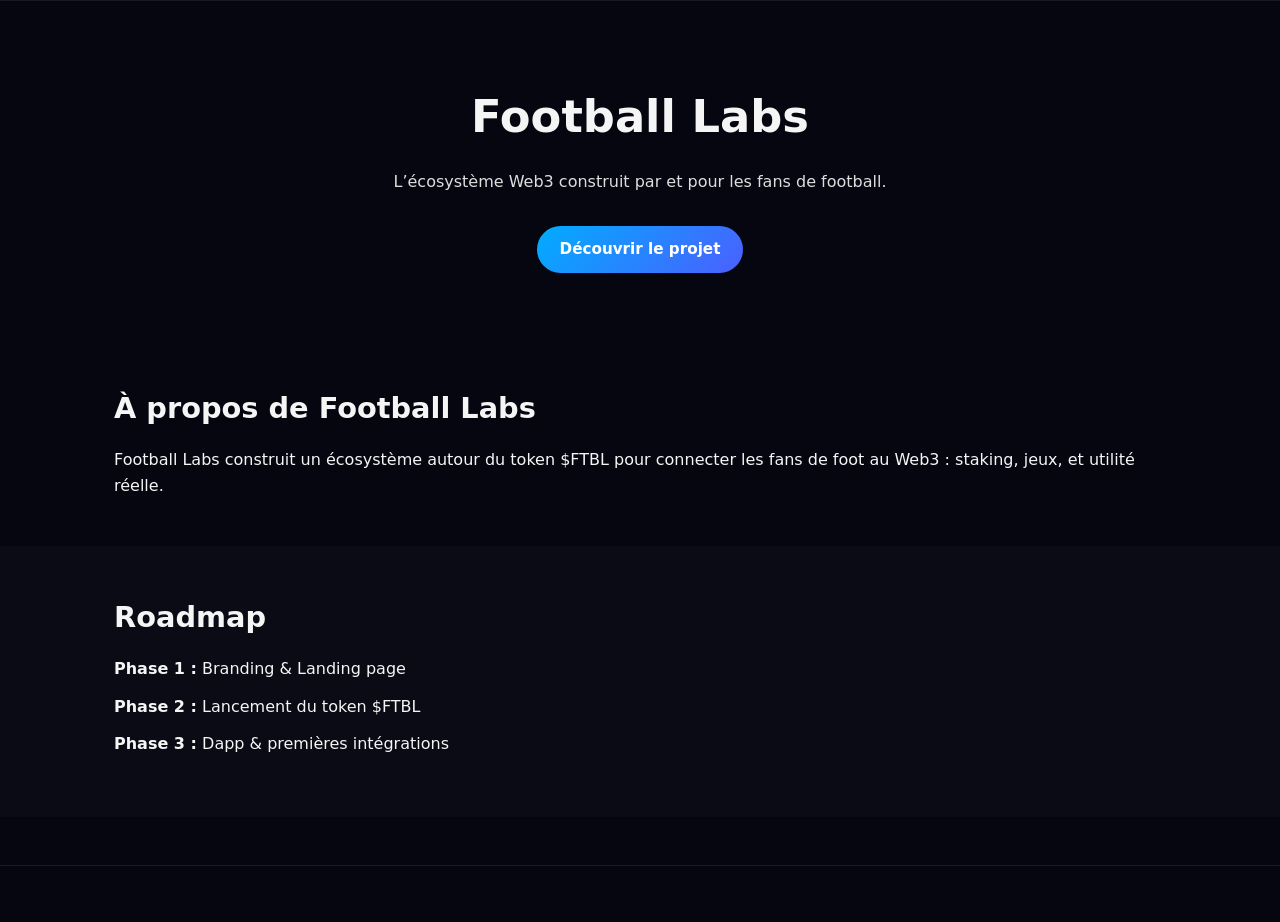
==== index.html @ 485116f6 "Initial FL V0.1" ====
<!DOCTYPE html>
<html lang="fr">
<head>
  <meta charset="UTF-8" />
  <meta name="viewport" content="width=device-width, initial-scale=1.0" />
  <title>Football Labs – FTBL</title>
  <link rel="stylesheet" href="assets/css/style.css" />
</head>
<body>
  <!-- HEADER injecté -->
  <header id="site-header"></header>

  <main>
    <!-- Section Hero -->
    <section class="hero">
      <div class="container">
        <h1>Football Labs</h1>
        <p class="subtitle">
          L’écosystème Web3 construit par et pour les fans de football.
        </p>
        <a href="#about" class="btn-primary">Découvrir le projet</a>
      </div>
    </section>

    <!-- Section À propos -->
    <section id="about" class="section">
      <div class="container">
        <h2>À propos de Football Labs</h2>
        <p>
          Football Labs construit un écosystème autour du token $FTBL pour
          connecter les fans de foot au Web3 : staking, jeux, et utilité réelle.
        </p>
      </div>
    </section>

    <!-- Section Roadmap (exemple) -->
    <section id="roadmap" class="section section-alt">
      <div class="container">
        <h2>Roadmap</h2>
        <ul class="roadmap">
          <li><strong>Phase 1 :</strong> Branding & Landing page</li>
          <li><strong>Phase 2 :</strong> Lancement du token $FTBL</li>
          <li><strong>Phase 3 :</strong> Dapp & premières intégrations</li>
        </ul>
      </div>
    </section>
  </main>

  <!-- FOOTER injecté -->
  <footer id="site-footer"></footer>

  <script src="assets/js/main.js"></script>
</body>
</html>
---- assets/css/style.css ----
*,
*::before,
*::after {
  box-sizing: border-box;
  margin: 0;
  padding: 0;
}

body {
  font-family: system-ui, -apple-system, BlinkMacSystemFont, "Segoe UI", sans-serif;
  background: #050610;
  color: #f5f5f5;
  line-height: 1.6;
}

a {
  color: inherit;
  text-decoration: none;
}

.container {
  width: 100%;
  max-width: 1100px;
  margin: 0 auto;
  padding: 0 1.5rem;
}

/* HEADER */

header {
  position: sticky;
  top: 0;
  z-index: 20;
  backdrop-filter: blur(10px);
  background: rgba(5, 6, 16, 0.85);
  border-bottom: 1px solid rgba(255, 255, 255, 0.08);
}

.nav-container {
  display: flex;
  align-items: center;
  justify-content: space-between;
  padding: 1rem 0;
  gap: 1rem;
}

.logo {
  display: flex;
  align-items: center;
  gap: 0.6rem;
  font-weight: 700;
}

.logo img {
  width: 32px;
  height: 32px;
}

.nav {
  display: flex;
  gap: 1.5rem;
  font-size: 0.95rem;
}

.nav a {
  opacity: 0.8;
}

.nav a:hover {
  opacity: 1;
}

/* HERO */

.hero {
  padding: 5rem 0 4rem;
  text-align: center;
}

.hero h1 {
  font-size: 2.8rem;
  margin-bottom: 1rem;
}

.hero .subtitle {
  max-width: 600px;
  margin: 0.5rem auto 2rem;
  opacity: 0.9;
}

/* SECTIONS */

.section {
  padding: 3rem 0;
}

.section-alt {
  background: rgba(255, 255, 255, 0.02);
}

.section h2 {
  font-size: 1.8rem;
  margin-bottom: 1rem;
}

/* ROADMAP */

.roadmap {
  list-style: none;
}

.roadmap li {
  margin-bottom: 0.75rem;
}

/* BUTTONS */

.btn-primary,
.btn-secondary {
  display: inline-flex;
  align-items: center;
  justify-content: center;
  padding: 0.7rem 1.4rem;
  border-radius: 999px;
  font-weight: 600;
  font-size: 0.95rem;
  border: none;
  cursor: pointer;
}

.btn-primary {
  background: linear-gradient(135deg, #00adff, #4c5fff);
  color: #fff;
}

.btn-secondary {
  background: rgba(255, 255, 255, 0.06);
  color: #fff;
}

/* FOOTER */

footer {
  border-top: 1px solid rgba(255, 255, 255, 0.08);
  padding: 1.5rem 0 2rem;
  margin-top: 3rem;
  font-size: 0.85rem;
}

.footer-container {
  display: flex;
  flex-wrap: wrap;
  justify-content: space-between;
  gap: 0.75rem;
  align-items: center;
  opacity: 0.8;
}

.footer-links {
  display: flex;
  gap: 1rem;
}

.footer-links a:hover {
  opacity: 1;
}

/* RESPONSIVE */

@media (max-width: 768px) {
  .nav {
    display: none; /* plus tard tu pourras faire un burger menu */
  }

  .hero h1 {
    font-size: 2.1rem;
  }
}
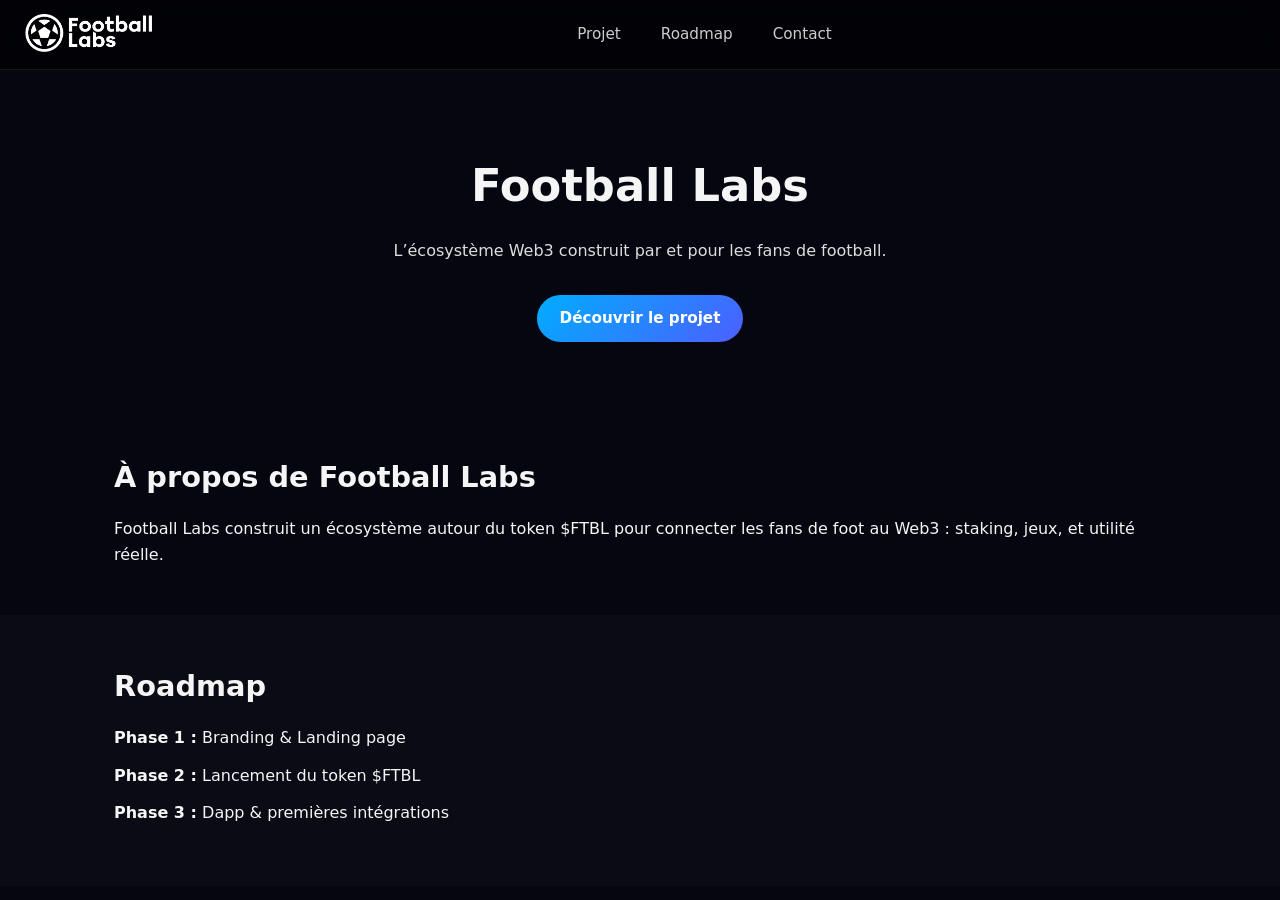
==== commit edcbef3d: "Initial FL V0.11" ====
--- a/index.html
+++ b/index.html
@@ -5,10 +5,23 @@
   <meta name="viewport" content="width=device-width, initial-scale=1.0" />
   <title>Football Labs – FTBL</title>
   <link rel="stylesheet" href="assets/css/style.css" />
+  
 </head>
 <body>
-  <!-- HEADER injecté -->
-  <header id="site-header"></header>
+  <!-- HEADER -->
+  <header class="site-header">
+  <div class="nav-container">
+    <div class="logo">
+      <img src="media/img/LogoFull.png" alt="Football Labs" />
+    </div>
+
+    <nav class="nav">
+      <a href="#about">Projet</a>
+      <a href="#roadmap">Roadmap</a>
+      <a href="#contact">Contact</a>
+    </nav>
+  </div>
+</header>
 
   <main>
     <!-- Section Hero -->
@@ -48,7 +61,7 @@
 
   <!-- FOOTER injecté -->
   <footer id="site-footer"></footer>
+  
 
-  <script src="assets/js/main.js"></script>
 </body>
 </html>
--- a/assets/css/style.css
+++ b/assets/css/style.css
@@ -25,50 +25,61 @@
   padding: 0 1.5rem;
 }
 
-/* HEADER */
+/* HEADER STYLE */
 
 header {
-  position: sticky;
+  position: fixed;
   top: 0;
-  z-index: 20;
-  backdrop-filter: blur(10px);
-  background: rgba(5, 6, 16, 0.85);
+  left: 0;
+  width: 100%;
+  backdrop-filter: blur(12px);
+  background: rgba(0, 0, 0, 0.6);
   border-bottom: 1px solid rgba(255, 255, 255, 0.08);
+  z-index: 1000;
 }
 
 .nav-container {
+  max-width: 1500px;
+  margin: 0 auto;
+  padding: 0.5rem 1.5rem;
   display: flex;
   align-items: center;
   justify-content: space-between;
-  padding: 1rem 0;
-  gap: 1rem;
 }
 
-.logo {
-  display: flex;
-  align-items: center;
-  gap: 0.6rem;
-  font-weight: 700;
+/* LOGO */
+.logo img {
+  height: 40px;
+  margin-top: 5px;
+  width: auto;
 }
 
-.logo img {
-  width: 32px;
-  height: 32px;
-}
-
+/* NAVIGATION */
 .nav {
   display: flex;
-  gap: 1.5rem;
+  justify-content: center;
+  flex: 1;
+  gap: 2.5rem;
   font-size: 0.95rem;
+  font-weight: 500;
 }
 
 .nav a {
+  color: #ffffff;
   opacity: 0.8;
+  transition: opacity 0.2s ease, transform 0.2s ease;
 }
 
 .nav a:hover {
   opacity: 1;
+  transform: scale(1.05);
 }
+
+
+body { /* ESPACE DU HEADER SUR LE CONTENU */
+  padding-top: 70px;
+}
+
 
 /* HERO */
 
@@ -138,32 +149,6 @@
   color: #fff;
 }
 
-/* FOOTER */
-
-footer {
-  border-top: 1px solid rgba(255, 255, 255, 0.08);
-  padding: 1.5rem 0 2rem;
-  margin-top: 3rem;
-  font-size: 0.85rem;
-}
-
-.footer-container {
-  display: flex;
-  flex-wrap: wrap;
-  justify-content: space-between;
-  gap: 0.75rem;
-  align-items: center;
-  opacity: 0.8;
-}
-
-.footer-links {
-  display: flex;
-  gap: 1rem;
-}
-
-.footer-links a:hover {
-  opacity: 1;
-}
 
 /* RESPONSIVE */
 
